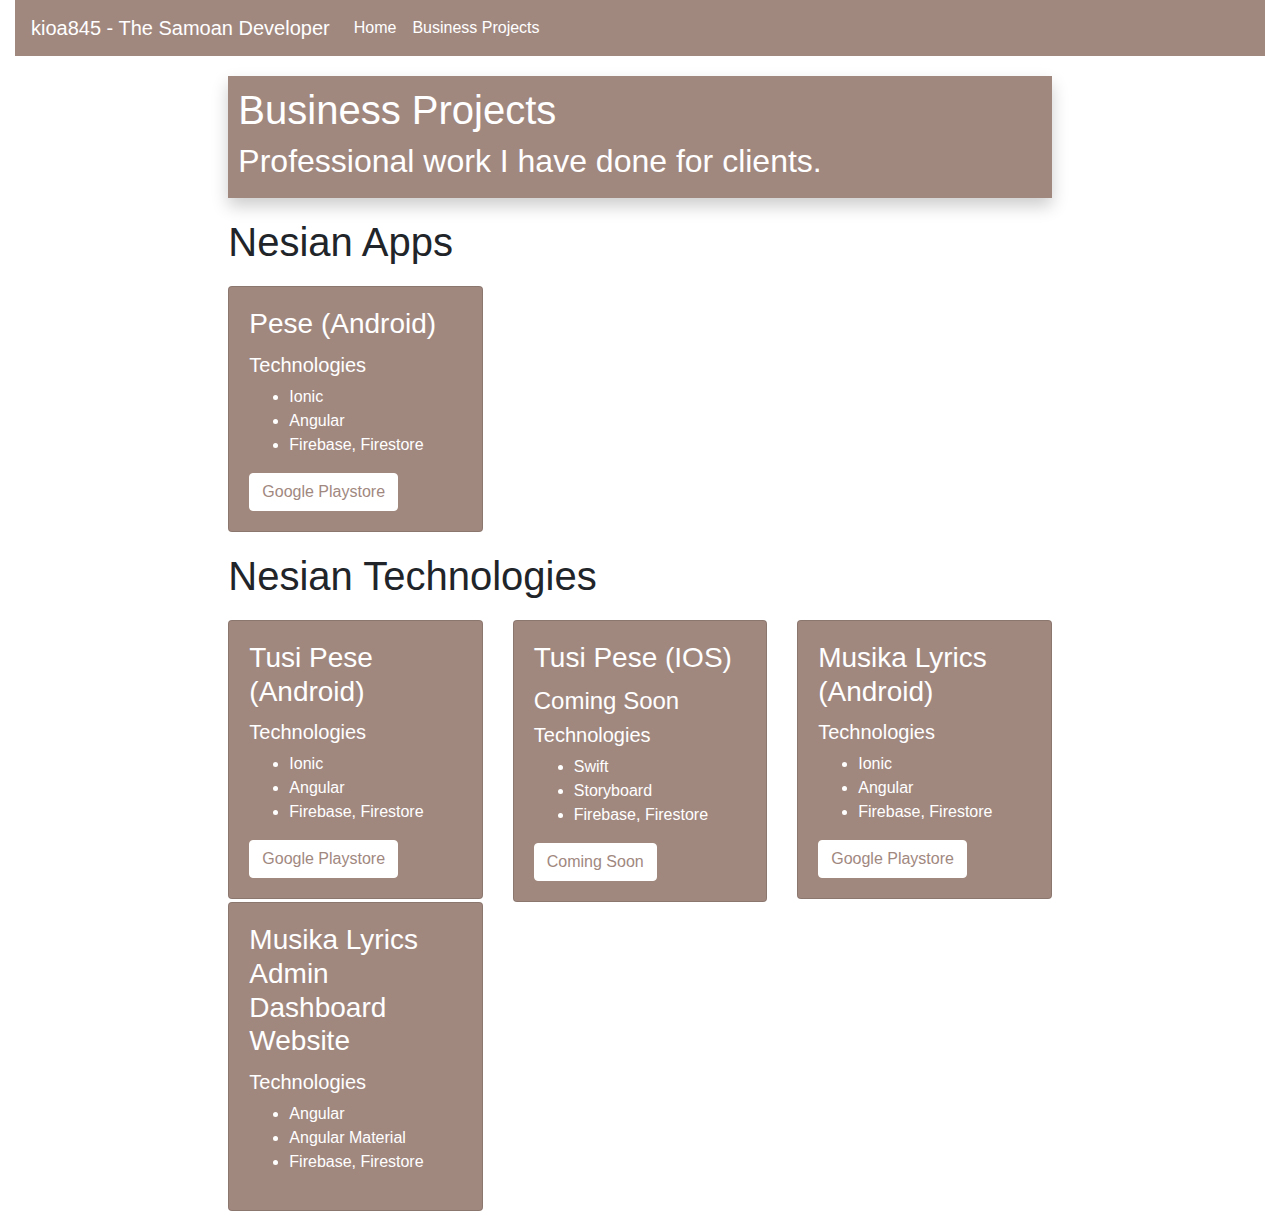
==== pages/business.html @ cbf6490e "Added business page" ====
<!DOCTYPE HTML>
<html>
<head>
<title>kioa845 - The Samoan Developer</title>
<link rel="stylesheet" href="https://stackpath.bootstrapcdn.com/bootstrap/4.4.1/css/bootstrap.min.css" integrity="sha384-Vkoo8x4CGsO3+Hhxv8T/Q5PaXtkKtu6ug5TOeNV6gBiFeWPGFN9MuhOf23Q9Ifjh" crossorigin="anonymous">

<link rel="stylesheet" href="../style.css">
</head>

<body>
    <div class="container-fluid">

        <nav class="navbar navbar-expand-lg navbar-light bg-light">
            <a class="navbar-brand" href="#">kioa845 - The Samoan Developer</a>
            <button class="navbar-toggler" type="button" data-toggle="collapse" data-target="#navbarSupportedContent" aria-controls="navbarSupportedContent" aria-expanded="false" aria-label="Toggle navigation">
              <span class="navbar-toggler-icon"></span>
            </button>
          
            <div class="collapse navbar-collapse" id="navbarSupportedContent">
              <ul class="navbar-nav mr-auto">
                <li class="nav-item active">
                  <a class="nav-link" href="../index.html">Home <span class="sr-only">(current)</span></a>
                </li>
                
                <li class="nav-item active">
                    <a class="nav-link" href="#">Business Projects</span></a>
                  </li>
              </ul>
            </div>
          </nav>

        <div class="row">

            <div class="col-md-2"></div>

        <div class="col-md-8">

            <div class="home-card" style="padding: 10px;">

                <h1 style="color: white;">Business Projects</h1>

                <h2 style="color: white;">
                    Professional work I have done for clients.
                </h2>
                
              </div>

              <h1 style="margin-top: 20px;">Nesian Apps</h1>

              <div class="row" style="margin-top: 20px;">

                <div class="col-md-4">
                <div class="card main-card">
                  <div class="card-body">
                    <h3 class="card-title">Pese (Android)</h3>
                    <h5>Technologies</h5>
                    <ul>
                        <li>Ionic</li>
                        <li>Angular</li>
                        <li>Firebase, Firestore</li>
                    </ul>
                    <a href="https://play.google.com/store/apps/details?id=com.loveking.pese&hl=en" 
                    class="btn btn-primary home-button">Google Playstore</a>
                  </div>
                </div>
                </div>

                </div>

                <h1 style="margin-top: 20px;">Nesian Technologies</h1>

                <div class="row" style="margin-top: 20px;">

                    <div class="col-md-4">
                    <div class="card main-card">
                      <div class="card-body">
                        <h3 class="card-title">Tusi Pese (Android)</h3>
                        <h5>Technologies</h5>
                        <ul>
                            <li>Ionic</li>
                            <li>Angular</li>
                            <li>Firebase, Firestore</li>
                        </ul>
                        <a href="https://play.google.com/store/apps/details?id=com.lkdigital.pese" 
                        class="btn btn-primary home-button">Google Playstore</a>
                      </div>
                    </div>
                    </div>

                    <div class="col-md-4">
                        <div class="card main-card">
                          <div class="card-body">
                            <h3 class="card-title">Tusi Pese (IOS)</h3>
                            <h4>Coming Soon</h4>
                            <h5>Technologies</h5>
                            <ul>
                                <li>Swift</li>
                                <li>Storyboard</li>
                                <li>Firebase, Firestore</li>
                            </ul>
                            <a href="#" 
                            class="btn btn-primary home-button">Coming Soon</a>
                          </div>
                        </div>
                        </div>

                        <div class="col-md-4">
                            <div class="card main-card">
                              <div class="card-body">
                                <h3 class="card-title">Musika Lyrics (Android)</h3>
                                <h5>Technologies</h5>
                                <ul>
                                    <li>Ionic</li>
                                    <li>Angular</li>
                                    <li>Firebase, Firestore</li>
                                </ul>
                                <a href="https://play.google.com/store/apps/details?id=com.lkdigital.musika" 
                                class="btn btn-primary home-button">Google Playstore</a>
                              </div>
                            </div>
                            </div>

                            <div class="col-md-4">
                                <div class="card main-card">
                                  <div class="card-body">
                                    <h3 class="card-title">Musika Lyrics Admin Dashboard Website</h3>
                                    <h5>Technologies</h5>
                                    <ul>
                                        <li>Angular</li>
                                        <li>Angular Material</li>
                                        <li>Firebase, Firestore</li>
                                    </ul>
                                  </div>
                                </div>
                                </div>
    
                    </div>

        <div class="col-md-2"></div>

        </div>
      </div>
</body>

</html>
---- style.css ----
/* primary #a1887f, light #d3b8ae, dark #725b53 */

nav.navbar.navbar-expand-lg.navbar-light.bg-light {
    background: #a1887f !important;
}

a.navbar-brand {
    color: white !important;
}

a.nav-link {
    color: white !important;
}

a.nav-link:hover {
    color: black !important;
}

.home-card {
    margin-top: 20px;
    box-shadow: 0 8px 16px 0 rgba(0,0,0,0.2);
    transition: 0.3s;
    background: #a1887f;
  }

  /* .home-card:hover {
    box-shadow: 0 8px 16px 0 rgba(0,0,0,0.2);
  } */

  .home-title {
      margin-top: 10px;
      color: white;
  }

  .home-list {
    color: white;
}

.github-link {
    color: white;
    text-decoration: underline;
}

.github-link:hover {
    color: black;
}

.main-card {
    background: #a1887f;
    color: white;
}

.home-button {
    background: white;
    border-color: white;
    color: #a1887f;
}

.home-button:hover {
    background: black;
    border-color: black;
    color: white;
}
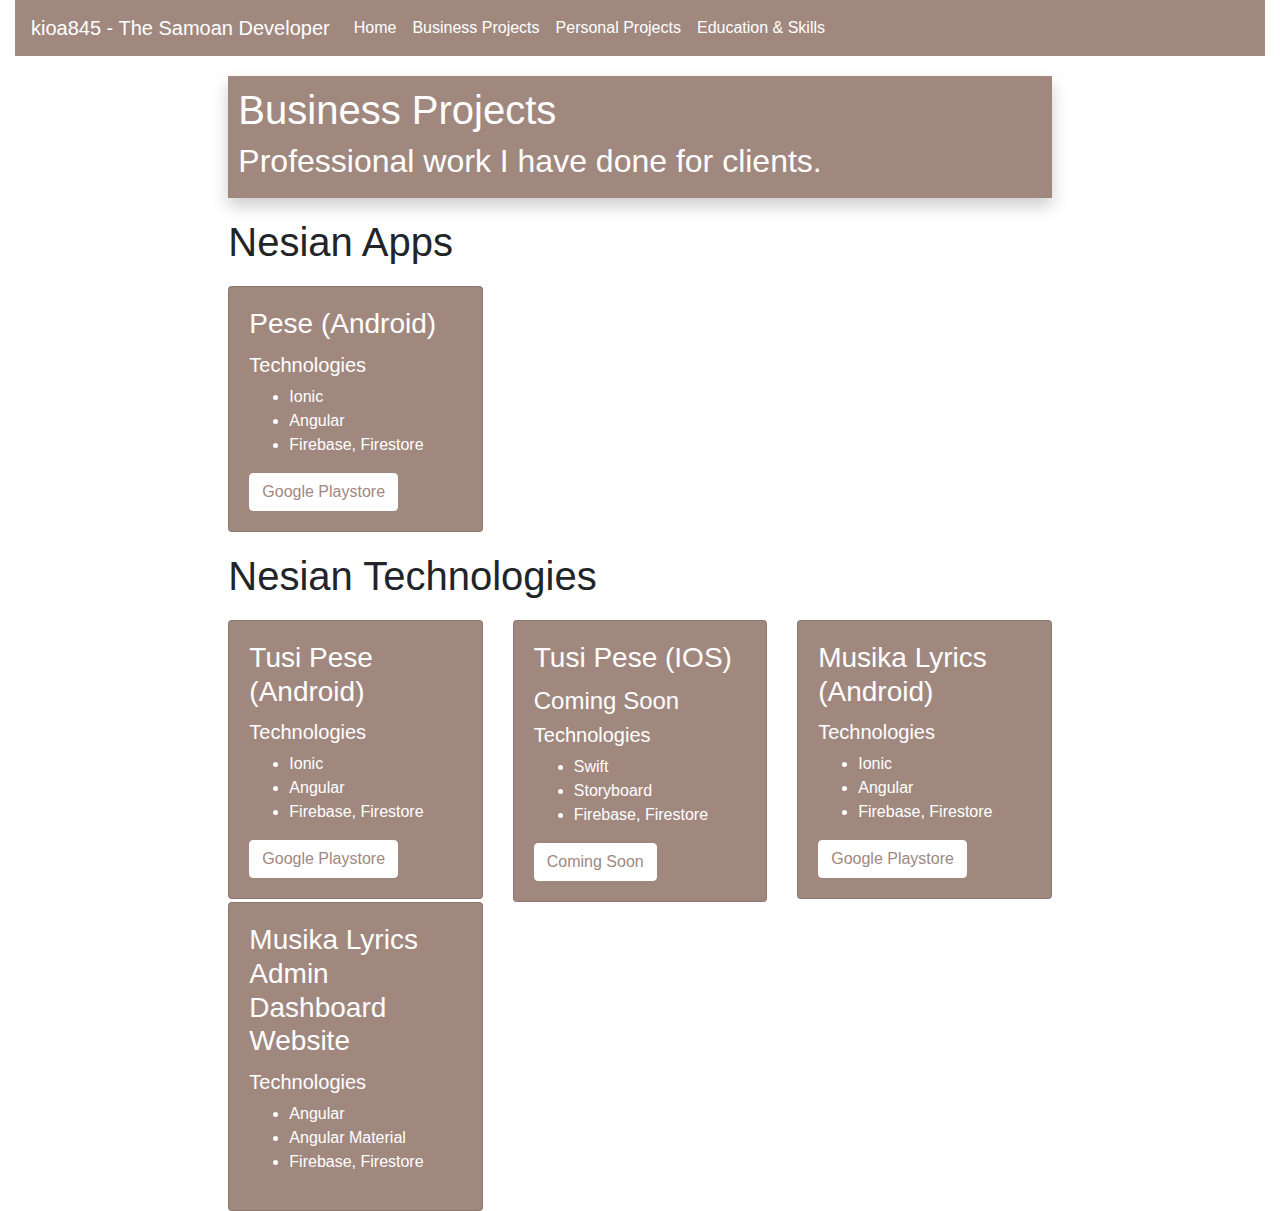
==== commit f0f0e112: "Added personal and education pages" ====
--- a/pages/business.html
+++ b/pages/business.html
@@ -23,7 +23,15 @@
                 </li>
                 
                 <li class="nav-item active">
-                    <a class="nav-link" href="#">Business Projects</span></a>
+                    <a class="nav-link" href="business.html">Business Projects</a>
+                  </li>
+
+                  <li class="nav-item active">
+                    <a class="nav-link" href="personal.html">Personal Projects</a>
+                  </li>
+
+                  <li class="nav-item active">
+                    <a class="nav-link" href="education.html">Education & Skills</a>
                   </li>
               </ul>
             </div>
